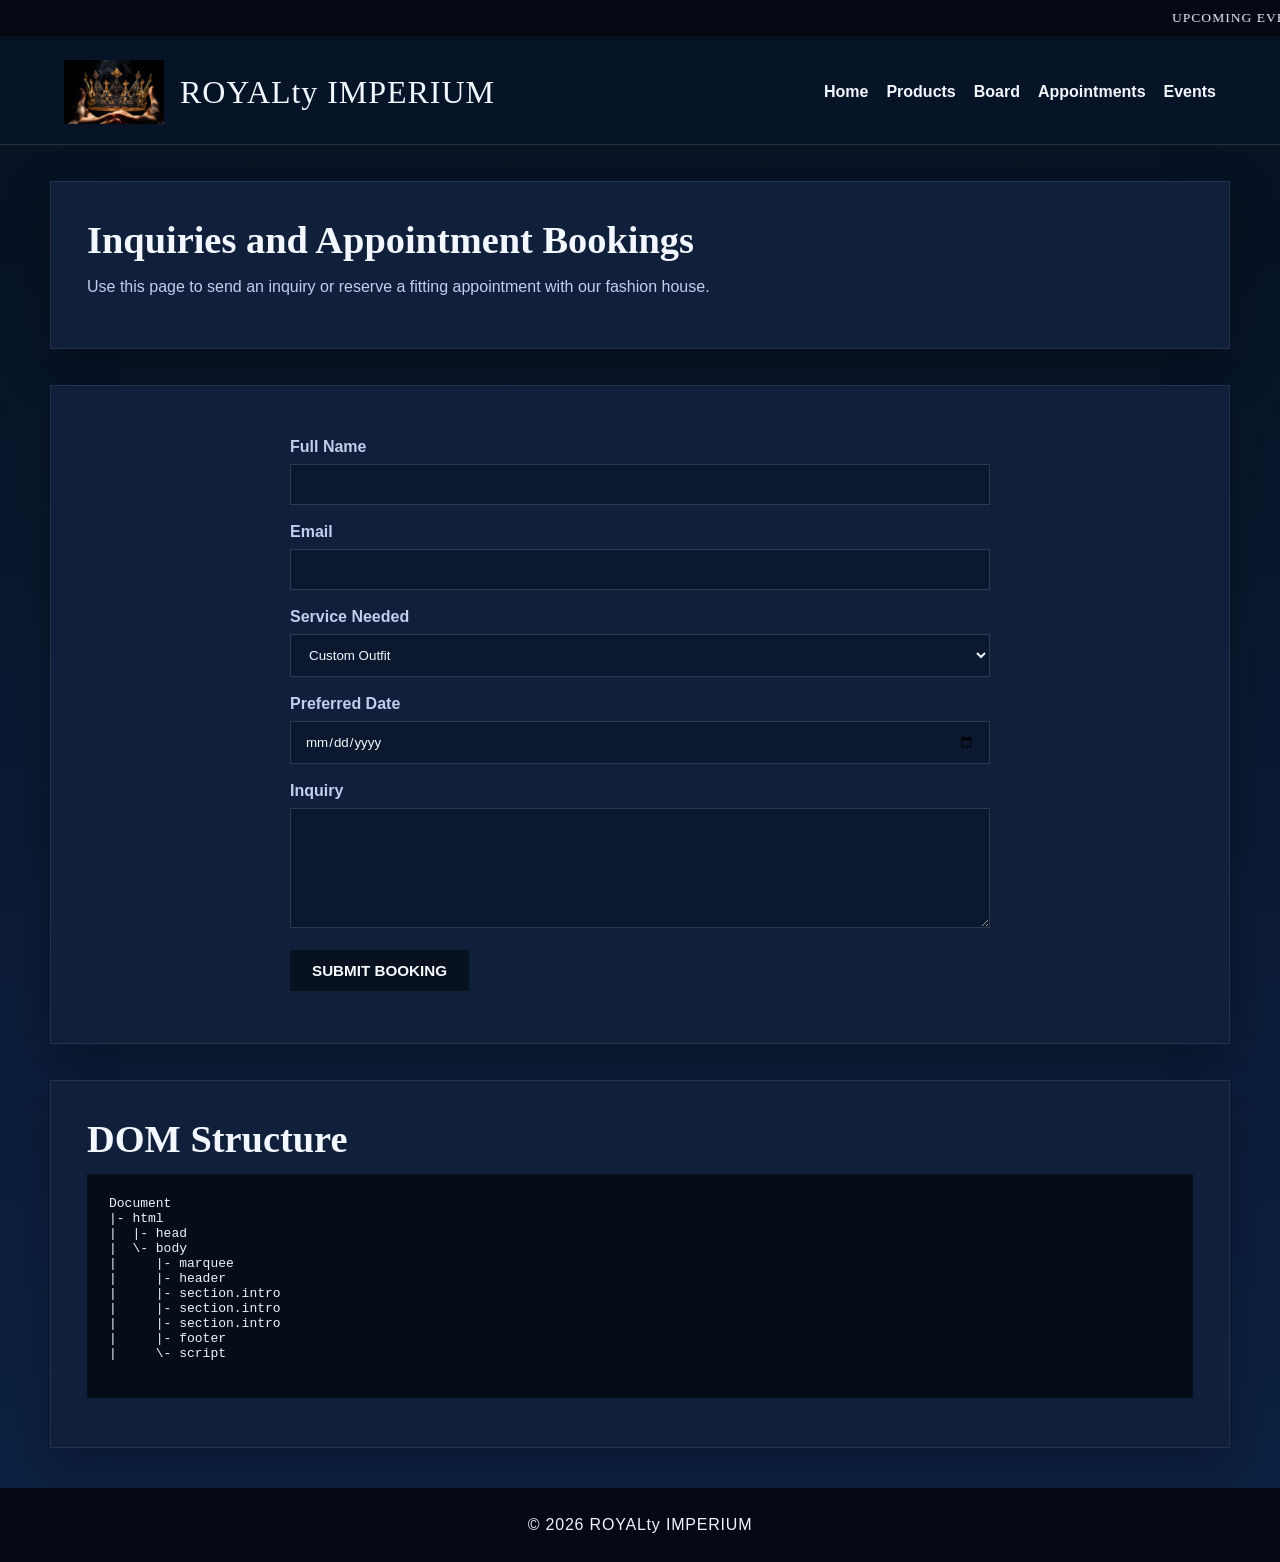
==== appointments.html @ 910a62c7 "Initial website upload" ====
<!DOCTYPE html>
<html lang="en">
<head>
    <meta charset="UTF-8">
    <meta name="viewport" content="width=device-width, initial-scale=1.0">
    <title>ROYALty IMPERIUM | Inquiries and Appointments</title>
    <link rel="stylesheet" href="style.css">
</head>
<body>
<marquee>Upcoming Events: Royal Runway Show on April 20 | Style Consultation Week opens May 3 | Book your fitting today</marquee>

<header>
    <div class="logo">
        <img src="images/logo.png" alt="ROYALty IMPERIUM logo">
        <h1>ROYALty IMPERIUM</h1>
    </div>

    <nav>
        <a href="index.html">Home</a>
        <a href="products.html">Products</a>
        <a href="trustees.html">Board</a>
        <a href="appointments.html">Appointments</a>
        <a href="events.html">Events</a>
    </nav>
</header>

<section class="intro">
    <h2>Inquiries and Appointment Bookings</h2>
    <p>Use this page to send an inquiry or reserve a fitting appointment with our fashion house.</p>
</section>

<section class="intro">
    <form id="appointment-form">
        <p>
            <label for="full-name">Full Name</label><br>
            <input type="text" id="full-name" name="full-name" required>
        </p>
        <p>
            <label for="email">Email</label><br>
            <input type="email" id="email" name="email" required>
        </p>
        <p>
            <label for="service">Service Needed</label><br>
            <select id="service" name="service">
                <option>Custom Outfit</option>
                <option>Consultation</option>
                <option>Event Styling</option>
            </select>
        </p>
        <p>
            <label for="appointment-date">Preferred Date</label><br>
            <input type="date" id="appointment-date" name="appointment-date" required>
        </p>
        <p>
            <label for="message">Inquiry</label><br>
            <textarea id="message" name="message" rows="4" cols="30" required></textarea>
        </p>
        <button type="submit">Submit Booking</button>
    </form>
    <p id="appointment-result"></p>
</section>

<section class="intro">
    <h2>DOM Structure</h2>
    <pre>
Document
|- html
|  |- head
|  \- body
|     |- marquee
|     |- header
|     |- section.intro
|     |- section.intro
|     |- section.intro
|     |- footer
|     \- script
    </pre>
</section>

<footer>
    <p>&copy; 2026 ROYALty IMPERIUM</p>
</footer>

<script src="script.js"></script>
</body>
</html>
---- style.css ----
:root {
    --cream: #081426;
    --white: #10203a;
    --ink: #f3f7ff;
    --soft-ink: #bed0ee;
    --gold: #d0a85c;
    --gold-deep: #f0c878;
    --line: rgba(255, 255, 255, 0.12);
    --shadow: 0 18px 45px rgba(0, 0, 0, 0.28);
}

* {
    box-sizing: border-box;
}

body {
    margin: 0;
    font-family: Georgia, "Times New Roman", serif;
    color: var(--ink);
    background: linear-gradient(180deg, #06101f 0%, #0a1931 45%, #0d2244 100%);
}

img {
    display: block;
    max-width: 100%;
}

marquee {
    padding: 10px 18px;
    background: #030812;
    color: #eef5ff;
    font-size: 0.84rem;
    letter-spacing: 0.08em;
    text-transform: uppercase;
}

/* HEADER */
header {
    display: flex;
    justify-content: space-between;
    align-items: center;
    gap: 20px;
    padding: 20px 5vw;
    background: rgba(8, 20, 38, 0.95);
    border-bottom: 1px solid var(--line);
}

.logo {
    display: flex;
    align-items: center;
    gap: 16px;
}

.logo img {
    width: 100px;
    height: 64px;
    object-fit: cover;
}

.logo h1 {
    margin: 0;
    font-size: 2rem;
    font-weight: 500;
    letter-spacing: 0.03em;
}

nav {
    display: flex;
    flex-wrap: wrap;
    align-items: center;
    justify-content: flex-end;
    gap: 18px;
}

nav a {
    margin: 0;
    text-decoration: none;
    color: var(--ink);
    font-family: "Trebuchet MS", Arial, sans-serif;
    font-size: 1rem;
    font-weight: 700;
    transition: color 0.2s ease;
}

nav a:hover,
nav a:focus {
    color: var(--gold-deep);
}

button,
.overlay button,
form button {
    padding: 12px 22px;
    border: none;
    background: #07111f;
    color: #f8fbff;
    font-family: "Trebuchet MS", Arial, sans-serif;
    font-size: 0.95rem;
    font-weight: 700;
    text-transform: uppercase;
    cursor: pointer;
    transition: background 0.2s ease, transform 0.2s ease;
}

button:hover,
button:focus,
.overlay button:hover,
.overlay button:focus {
    background: var(--gold-deep);
    transform: translateY(-1px);
}

/* HERO SECTION */
.hero {
    display: grid;
    grid-template-columns: repeat(3, 1fr);
    gap: 0;
    background: #020916;
}

.hero-box {
    position: relative;
    min-height: 74vh;
    overflow: hidden;
}

.hero-box::after {
    content: "";
    position: absolute;
    inset: 0;
    background: linear-gradient(180deg, rgba(0, 0, 0, 0.18), rgba(2, 9, 22, 0.68));
}

.hero-box img {
    width: 100%;
    height: 100%;
    min-height: 74vh;
    object-fit: cover;
}

/* OVERLAY TEXT */
.overlay {
    position: absolute;
    top: 50%;
    left: 50%;
    z-index: 1;
    width: min(76%, 320px);
    transform: translate(-50%, -50%);
    color: #fff;
    text-align: center;
}

.overlay h2 {
    margin: 0 0 14px;
    font-size: clamp(2.4rem, 4.4vw, 5rem);
    font-weight: 700;
    line-height: 0.95;
    text-transform: uppercase;
}

.overlay p {
    margin: 0 0 22px;
    padding: 10px 12px;
    border: 1px solid rgba(255, 255, 255, 0.26);
    color: rgba(240, 246, 255, 0.86);
    font-family: "Trebuchet MS", Arial, sans-serif;
    font-size: 1rem;
}

/* CONTENT SECTIONS */
.intro,
.products-section,
section > .trustees {
    width: min(1180px, calc(100% - 36px));
    margin-left: auto;
    margin-right: auto;
}

.intro {
    margin-top: 36px;
    margin-bottom: 36px;
    padding: 36px;
    background: #10203a;
    box-shadow: var(--shadow);
    border: 1px solid rgba(255, 255, 255, 0.08);
}

.intro h2 {
    margin-top: 0;
    margin-bottom: 12px;
    font-size: clamp(2rem, 3vw, 3rem);
    font-weight: 600;
}

.intro p,
.product-card p,
.member p,
label,
#events-list p {
    color: var(--soft-ink);
    font-family: "Trebuchet MS", Arial, sans-serif;
}

pre {
    overflow-x: auto;
    padding: 22px;
    background: #050d19;
    color: #eef5ff;
}

/* PRODUCTS */
.products-section {
    margin-top: 20px;
    margin-bottom: 36px;
}

.products-grid,
.trustees {
    display: grid;
    grid-template-columns: repeat(auto-fit, minmax(220px, 1fr));
    gap: 24px;
}

.product-card,
.member {
    padding: 18px;
    background: #10203a;
    box-shadow: var(--shadow);
    text-align: center;
    border: 1px solid rgba(255, 255, 255, 0.08);
}

.image-container {
    overflow: hidden;
    margin-bottom: 16px;
    background: #0a1630;
}

.image-container img,
.member img {
    width: 100%;
    height: 280px;
    object-fit: cover;
}

.member img {
    margin-bottom: 16px;
}

.product-card h3,
.member h3 {
    margin: 10px 0 8px;
    font-size: 1.5rem;
}

.category {
    letter-spacing: 0.06em;
    text-transform: uppercase;
    font-size: 0.82rem;
}

.price {
    color: var(--gold-deep);
    font-size: 1.1rem;
    font-weight: 700;
}

/* FORM */
form {
    width: min(700px, 100%);
    margin: 0 auto;
    text-align: left;
}

form p {
    margin-bottom: 18px;
}

label {
    display: inline-block;
    margin-bottom: 8px;
    font-weight: 700;
}

input,
select,
textarea {
    width: 100%;
    padding: 12px 14px;
    border: 1px solid rgba(255, 255, 255, 0.14);
    background: #0b1830;
    color: var(--ink);
    font-family: "Trebuchet MS", Arial, sans-serif;
}

textarea {
    resize: vertical;
    min-height: 120px;
}

/* EVENTS */
#events-list {
    display: grid;
    gap: 14px;
    margin-bottom: 22px;
}

#events-list p {
    margin: 0;
    padding: 16px 18px;
    background: #10203a;
    border-left: 4px solid var(--gold);
    box-shadow: var(--shadow);
    text-align: left;
}

#appointment-result,
#product-count,
#event-count,
#today-display,
#trustee-note {
    font-family: "Trebuchet MS", Arial, sans-serif;
    font-weight: 700;
    color: var(--gold-deep);
}

/* FOOTER */
footer {
    margin-top: 40px;
    padding: 28px 20px;
    background: #030812;
    color: #eef5ff;
    text-align: center;
}

footer p {
    margin: 0;
    font-family: "Trebuchet MS", Arial, sans-serif;
    letter-spacing: 0.05em;
}

/* MOBILE */
@media (max-width: 980px) {
    header {
        flex-direction: column;
        align-items: flex-start;
    }

    nav {
        justify-content: flex-start;
    }

    .hero {
        grid-template-columns: 1fr;
    }

    .hero-box,
    .hero-box img {
        min-height: 460px;
    }
}

@media (max-width: 640px) {
    header {
        padding: 18px;
    }

    .logo {
        flex-direction: column;
        align-items: flex-start;
        gap: 10px;
    }

    .logo h1 {
        font-size: 1.5rem;
    }

    .intro,
    .products-section,
    section > .trustees {
        width: calc(100% - 20px);
    }

    .intro {
        padding: 24px 18px;
    }

    .overlay {
        width: min(84%, 320px);
    }

    .overlay h2 {
        font-size: 2.5rem;
    }
}
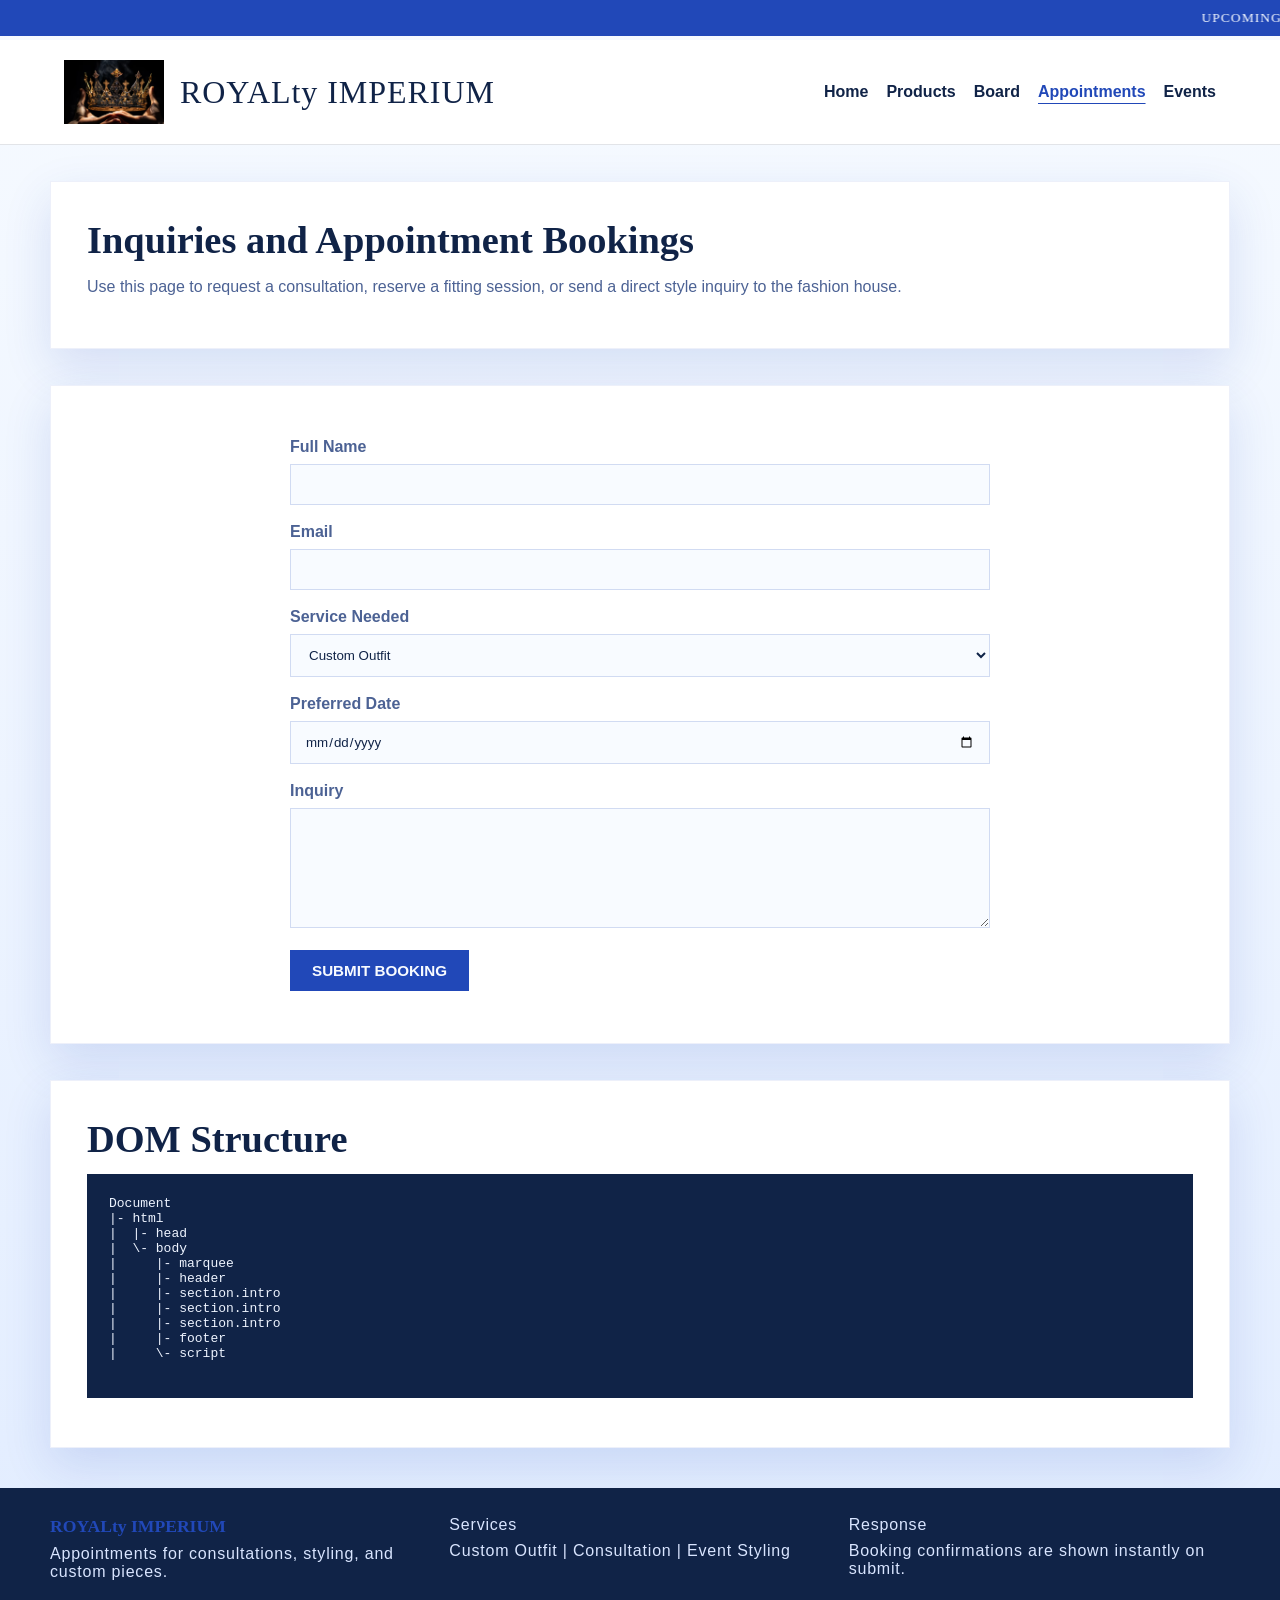
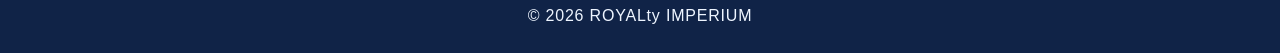
==== commit a0da94a3: "Update website content and design" ====
--- a/appointments.html
+++ b/appointments.html
@@ -6,7 +6,7 @@
     <title>ROYALty IMPERIUM | Inquiries and Appointments</title>
     <link rel="stylesheet" href="style.css">
 </head>
-<body>
+<body class="page-appointments">
 <marquee>Upcoming Events: Royal Runway Show on April 20 | Style Consultation Week opens May 3 | Book your fitting today</marquee>
 
 <header>
@@ -19,14 +19,15 @@
         <a href="index.html">Home</a>
         <a href="products.html">Products</a>
         <a href="trustees.html">Board</a>
-        <a href="appointments.html">Appointments</a>
+        <a href="appointments.html" class="active">Appointments</a>
         <a href="events.html">Events</a>
     </nav>
 </header>
 
+<main>
 <section class="intro">
     <h2>Inquiries and Appointment Bookings</h2>
-    <p>Use this page to send an inquiry or reserve a fitting appointment with our fashion house.</p>
+    <p>Use this page to request a consultation, reserve a fitting session, or send a direct style inquiry to the fashion house.</p>
 </section>
 
 <section class="intro">
@@ -76,8 +77,23 @@
 |     \- script
     </pre>
 </section>
+</main>
 
 <footer>
+    <div class="footer-content">
+        <div>
+            <h3>ROYALty IMPERIUM</h3>
+            <p>Appointments for consultations, styling, and custom pieces.</p>
+        </div>
+        <div>
+            <p>Services</p>
+            <p>Custom Outfit | Consultation | Event Styling</p>
+        </div>
+        <div>
+            <p>Response</p>
+            <p>Booking confirmations are shown instantly on submit.</p>
+        </div>
+    </div>
     <p>&copy; 2026 ROYALty IMPERIUM</p>
 </footer>
 
--- a/style.css
+++ b/style.css
@@ -1,12 +1,12 @@
 :root {
-    --cream: #081426;
-    --white: #10203a;
-    --ink: #f3f7ff;
-    --soft-ink: #bed0ee;
-    --gold: #d0a85c;
-    --gold-deep: #f0c878;
-    --line: rgba(255, 255, 255, 0.12);
-    --shadow: 0 18px 45px rgba(0, 0, 0, 0.28);
+    --cream: #edf4ff;
+    --white: #ffffff;
+    --ink: #102347;
+    --soft-ink: #4c6294;
+    --gold: #3f66d4;
+    --gold-deep: #2148b8;
+    --line: rgba(16, 35, 71, 0.12);
+    --shadow: 0 18px 45px rgba(33, 72, 184, 0.14);
 }
 
 * {
@@ -17,7 +17,11 @@
     margin: 0;
     font-family: Georgia, "Times New Roman", serif;
     color: var(--ink);
-    background: linear-gradient(180deg, #06101f 0%, #0a1931 45%, #0d2244 100%);
+    background: linear-gradient(180deg, #f6faff 0%, #edf4ff 48%, #e1ecff 100%);
+}
+
+main {
+    display: block;
 }
 
 img {
@@ -27,8 +31,8 @@
 
 marquee {
     padding: 10px 18px;
-    background: #030812;
-    color: #eef5ff;
+    background: #2148b8;
+    color: #f8fbff;
     font-size: 0.84rem;
     letter-spacing: 0.08em;
     text-transform: uppercase;
@@ -36,12 +40,15 @@
 
 /* HEADER */
 header {
+    position: sticky;
+    top: 0;
+    z-index: 20;
     display: flex;
     justify-content: space-between;
     align-items: center;
     gap: 20px;
     padding: 20px 5vw;
-    background: rgba(8, 20, 38, 0.95);
+    background: rgba(255, 255, 255, 0.95);
     border-bottom: 1px solid var(--line);
 }
 
@@ -83,8 +90,14 @@
 }
 
 nav a:hover,
-nav a:focus {
+nav a:focus,
+nav a.active {
     color: var(--gold-deep);
+}
+
+nav a.active {
+    text-decoration: underline;
+    text-underline-offset: 6px;
 }
 
 button,
@@ -92,7 +105,7 @@
 form button {
     padding: 12px 22px;
     border: none;
-    background: #07111f;
+    background: #2148b8;
     color: #f8fbff;
     font-family: "Trebuchet MS", Arial, sans-serif;
     font-size: 0.95rem;
@@ -115,7 +128,7 @@
     display: grid;
     grid-template-columns: repeat(3, 1fr);
     gap: 0;
-    background: #020916;
+    background: #d7e4ff;
 }
 
 .hero-box {
@@ -128,7 +141,7 @@
     content: "";
     position: absolute;
     inset: 0;
-    background: linear-gradient(180deg, rgba(0, 0, 0, 0.18), rgba(2, 9, 22, 0.68));
+    background: linear-gradient(180deg, rgba(16, 35, 71, 0.12), rgba(16, 35, 71, 0.5));
 }
 
 .hero-box img {
@@ -136,6 +149,38 @@
     height: 100%;
     min-height: 74vh;
     object-fit: cover;
+}
+
+.brand-strip {
+    width: min(1180px, calc(100% - 36px));
+    margin: 22px auto 0;
+    display: grid;
+    grid-template-columns: repeat(3, 1fr);
+    gap: 18px;
+}
+
+.brand-pill {
+    padding: 20px 22px;
+    background: rgba(255, 255, 255, 0.9);
+    border: 1px solid rgba(33, 72, 184, 0.1);
+    box-shadow: var(--shadow);
+}
+
+.brand-pill span {
+    display: block;
+    margin-bottom: 8px;
+    color: var(--gold-deep);
+    font-family: "Trebuchet MS", Arial, sans-serif;
+    font-size: 0.82rem;
+    font-weight: 700;
+    letter-spacing: 0.12em;
+    text-transform: uppercase;
+}
+
+.brand-pill p {
+    margin: 0;
+    color: var(--soft-ink);
+    font-family: "Trebuchet MS", Arial, sans-serif;
 }
 
 /* OVERLAY TEXT */
@@ -161,8 +206,8 @@
 .overlay p {
     margin: 0 0 22px;
     padding: 10px 12px;
-    border: 1px solid rgba(255, 255, 255, 0.26);
-    color: rgba(240, 246, 255, 0.86);
+    border: 1px solid rgba(255, 255, 255, 0.5);
+    color: rgba(246, 250, 255, 0.95);
     font-family: "Trebuchet MS", Arial, sans-serif;
     font-size: 1rem;
 }
@@ -180,9 +225,9 @@
     margin-top: 36px;
     margin-bottom: 36px;
     padding: 36px;
-    background: #10203a;
+    background: #ffffff;
     box-shadow: var(--shadow);
-    border: 1px solid rgba(255, 255, 255, 0.08);
+    border: 1px solid rgba(33, 72, 184, 0.08);
 }
 
 .intro h2 {
@@ -204,8 +249,8 @@
 pre {
     overflow-x: auto;
     padding: 22px;
-    background: #050d19;
-    color: #eef5ff;
+    background: #102347;
+    color: #eef4ff;
 }
 
 /* PRODUCTS */
@@ -224,16 +269,23 @@
 .product-card,
 .member {
     padding: 18px;
-    background: #10203a;
+    background: #ffffff;
     box-shadow: var(--shadow);
     text-align: center;
-    border: 1px solid rgba(255, 255, 255, 0.08);
+    border: 1px solid rgba(33, 72, 184, 0.08);
+    transition: transform 0.2s ease, border-color 0.2s ease, box-shadow 0.2s ease;
+}
+
+.product-card:hover,
+.member:hover {
+    transform: translateY(-4px);
+    border-color: rgba(240, 200, 120, 0.35);
 }
 
 .image-container {
     overflow: hidden;
     margin-bottom: 16px;
-    background: #0a1630;
+    background: #e9f1ff;
 }
 
 .image-container img,
@@ -287,8 +339,8 @@
 textarea {
     width: 100%;
     padding: 12px 14px;
-    border: 1px solid rgba(255, 255, 255, 0.14);
-    background: #0b1830;
+    border: 1px solid rgba(33, 72, 184, 0.18);
+    background: #f8fbff;
     color: var(--ink);
     font-family: "Trebuchet MS", Arial, sans-serif;
 }
@@ -308,7 +360,7 @@
 #events-list p {
     margin: 0;
     padding: 16px 18px;
-    background: #10203a;
+    background: #ffffff;
     border-left: 4px solid var(--gold);
     box-shadow: var(--shadow);
     text-align: left;
@@ -328,9 +380,33 @@
 footer {
     margin-top: 40px;
     padding: 28px 20px;
-    background: #030812;
+    background: #102347;
     color: #eef5ff;
     text-align: center;
+}
+
+.footer-content {
+    width: min(1180px, calc(100% - 36px));
+    margin: 0 auto 18px;
+    display: grid;
+    grid-template-columns: repeat(3, 1fr);
+    gap: 18px;
+    text-align: left;
+}
+
+.footer-content h3,
+.footer-content p {
+    margin: 0 0 8px;
+}
+
+.footer-content h3 {
+    color: var(--gold-deep);
+    font-size: 1.1rem;
+}
+
+.footer-content p {
+    color: #d9e5ff;
+    font-family: "Trebuchet MS", Arial, sans-serif;
 }
 
 footer p {
@@ -354,6 +430,11 @@
         grid-template-columns: 1fr;
     }
 
+    .brand-strip,
+    .footer-content {
+        grid-template-columns: 1fr;
+    }
+
     .hero-box,
     .hero-box img {
         min-height: 460px;
@@ -392,4 +473,8 @@
     .overlay h2 {
         font-size: 2.5rem;
     }
-}
+
+    .footer-content {
+        text-align: center;
+    }
+}
